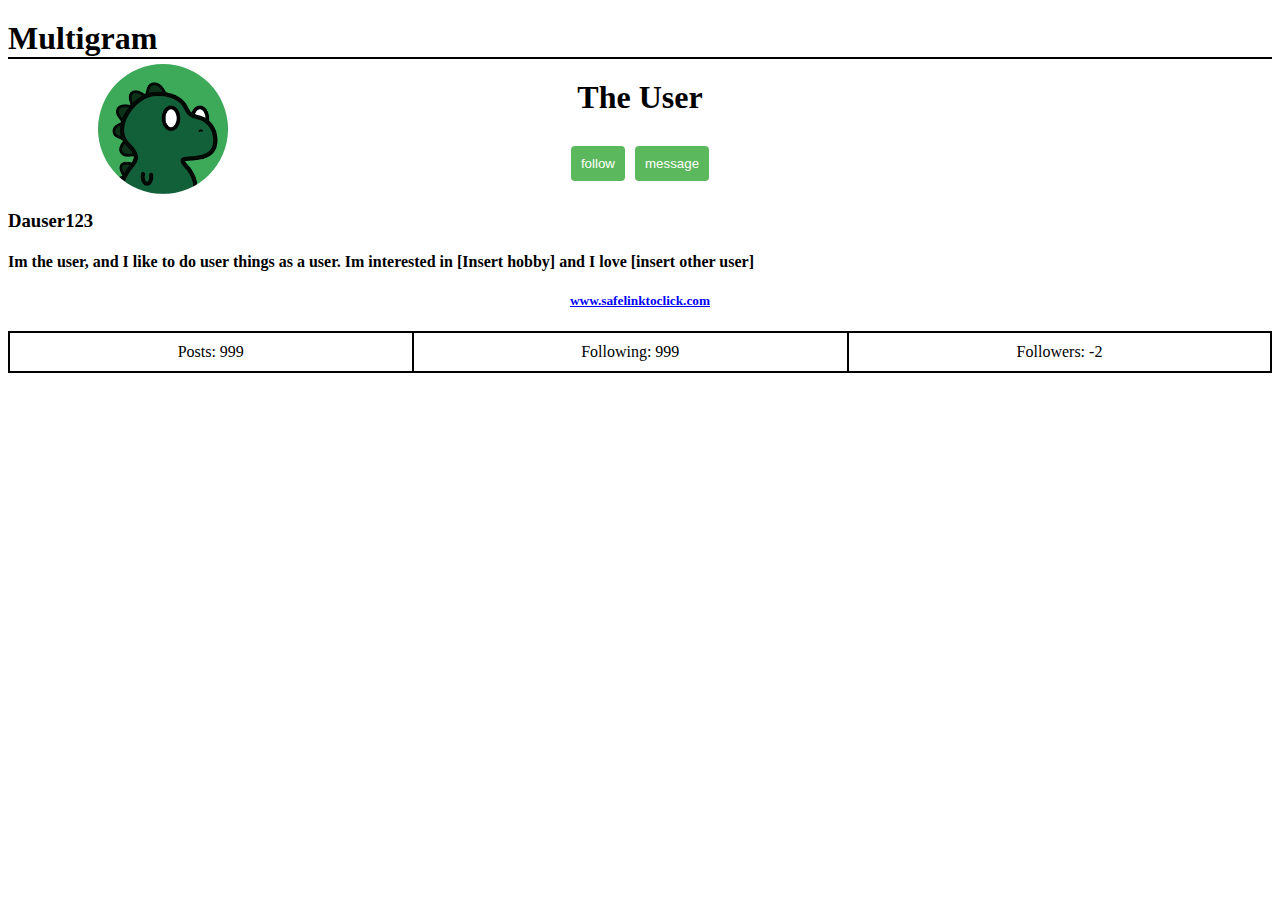
==== index.html @ 38689eb7 "made pages" ====
<!DOCTYPE html>
<html lang="en">
  <head>
    <meta charset="UTF-8" />
    <meta http-equiv="X-UA-Compatible" content="IE=edge" />
    <meta name="viewport" content="width=device-width, initial-scale=1.0" />
    <link rel="stylesheet" href="style.css" />
    <title>Multigram</title>
  </head>
  <body>

    <h1 class="header" >Multigram</h1>

    <h1>The User</h1>
    <img class="pfp" src="/assets/readmeImages/download.png" alt="">
    <div class="buttonspf">
      <button>follow</button>
      <button>message</button>
    </div>
    <h3>Dauser123</h3>
    <h4>Im the user, and I like to do user things as a user. Im interested in [Insert hobby] and I love [insert other user] </h4>
    <h5>www.safelinktoclick.com</h5>
    <div id="infoBar" >
      <div class="item" >Posts:  999</div>
      <div class="item" >Following: 999</div>
      <div class="item" >Followers: -2</div>
    </div>
    <div id="posts" >
    </div>

    <script src="script.js"></script>
  </body>
</html>
---- style.css ----
h1 {
    text-align: center;
    margin: 20px 0;
}

#feedstuff {
    display: flex;
    flex-direction: column;
    align-items: center;
    margin: 0 auto;
    overflow-y: auto;
    height: 100vh;
    padding: 0;
}

#feedstuff img {
    width: 500px;
    margin: 10px 0;
    border-radius: 8px;
    max-height: 80vh;
    object-fit: cover;
}

.buttons {
    display: flex;
    justify-content: center;
    flex-direction: row;
    border-radius: 15px;
    padding: 10px;
}

.buttons button {
    margin: 0 5px;
    padding: 10px;
    background-color: lightgrey;
    border: none;
    border-radius: 10px;
    cursor: pointer;
}

.buttons button:hover {
    background-color: #e2e2e2;
}

.pfp {
    position: absolute;
    border-radius: 120px;
    width: 130px;
    margin-left: 7vw;
    margin-top: -8vh;
}

.item {
    display: flex;
    align-items: center;
    justify-content: center;
    padding: 10px;
    border: 2px solid black;
    flex-grow: 1;
}

.item:not(:last-child) {
    border-right: none;
}

#infoBar {
    display: flex;
    flex-direction: row;
    flex-wrap: nowrap;
    justify-content: space-between;
}

.header {
    display: flex;
    justify-content: start;
    border-bottom: 2px solid black;
}

h3, h4 {
    display: flex;
    justify-content: start;
}

h5 {
    display: flex;
    justify-content: center;
    color: blue;
    text-decoration: underline;
}

.login-container {
    background-color: white;
    padding: 20px;
    border-radius: 8px;
    box-shadow: 0 2px 10px rgba(0, 0, 0, 0.1);
    width: 300px;
    margin: 100px auto 0; 
}

input[type="text"],
input[type="password"] {
    width: 100%;
    padding: 10px;
    border: 1px solid #ccc;
    border-radius: 4px;
}

button {
    width: 100%;
    padding: 10px;
    background-color: #5cb85c;
    border: none;
    border-radius: 4px;
    color: white;
    cursor: pointer;
}

button:hover {
    background-color: #4cae4c;
}

.login-title {
    color: black;
    text-align: center;
    margin-bottom: 15px;
}

#loginlogin {
    color: black;
}

label {
    color: black;
}

.buttonspf {
    display: flex;
    justify-content: center;
    flex-direction: row;
    border-radius: 15px;
    padding: 10px;
    margin: 10px auto;
    width: fit-content;
    gap: 10px;
}
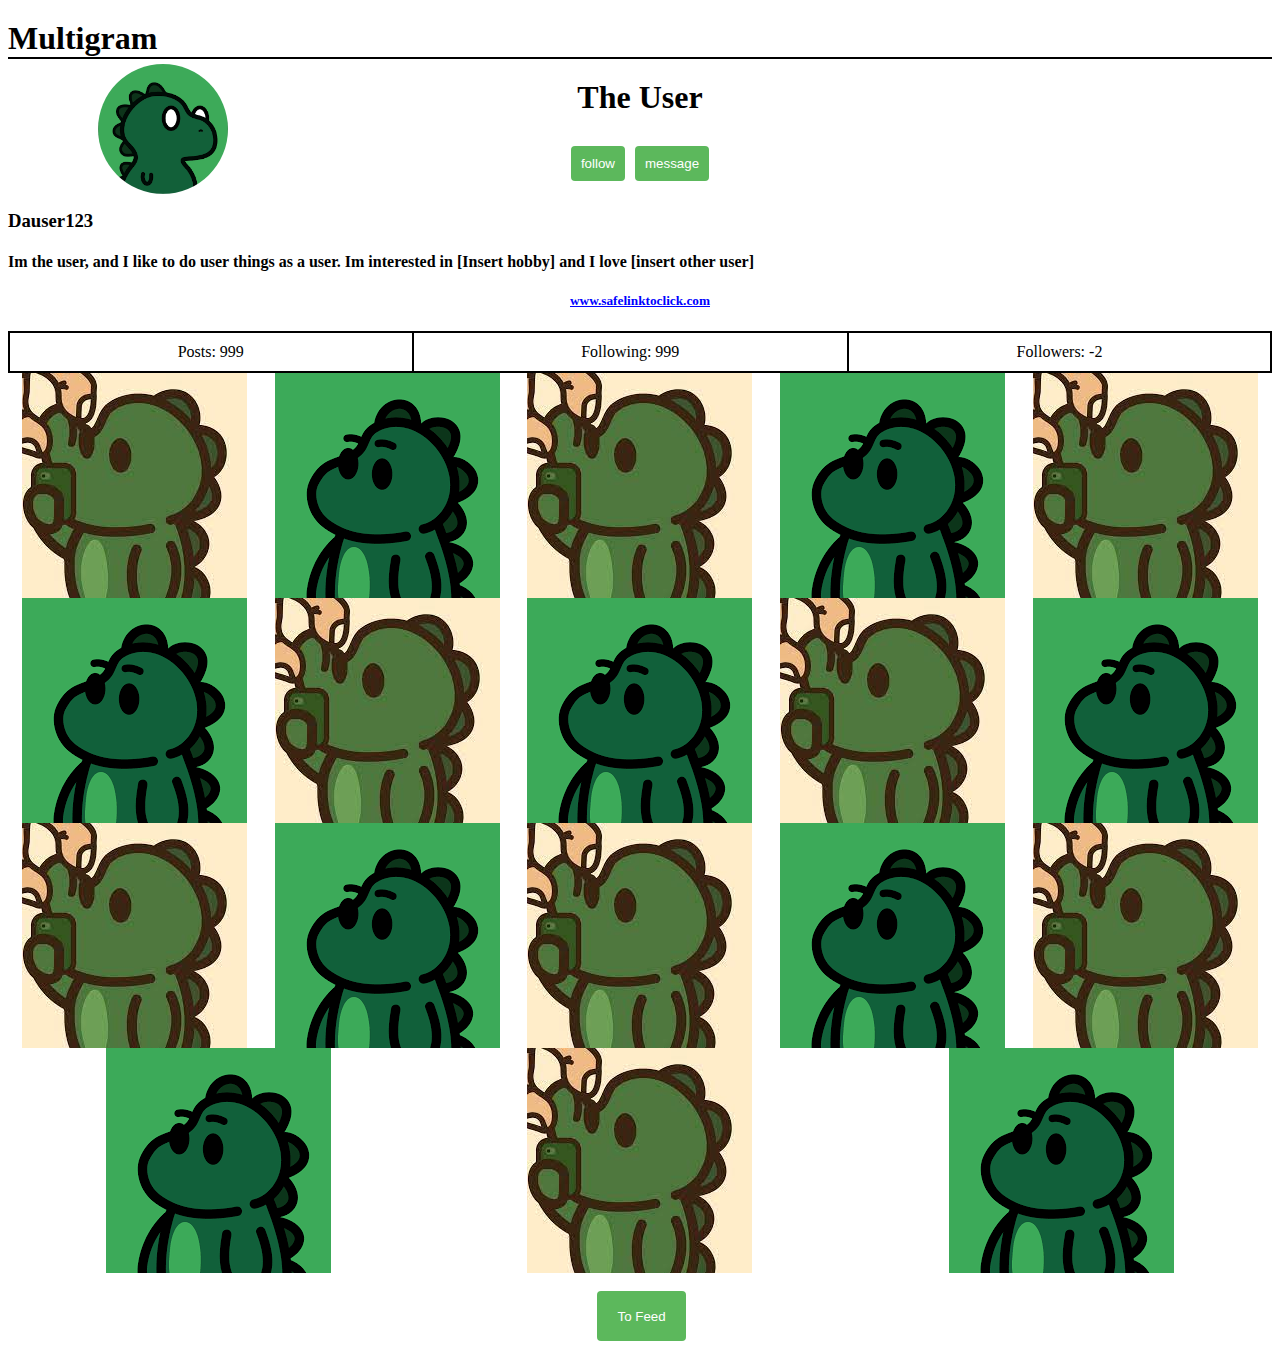
==== commit 1d6fbac1: "re-added some lost/broken stuff" ====
--- a/index.html
+++ b/index.html
@@ -27,6 +27,11 @@
     </div>
     <div id="posts" >
     </div>
+    <div id="tofeed">
+      <button onclick="location.href='/feed.html'">
+          To Feed
+      </button>
+    </div>
 
     <script src="script.js"></script>
   </body>
--- a/style.css
+++ b/style.css
@@ -142,4 +142,21 @@
     margin: 10px auto;
     width: fit-content;
     gap: 10px;
+}
+
+#posts {
+    display: flex;
+    flex-wrap: wrap;
+    justify-content: space-around;
+}
+
+#tofeed {
+    display: flex;
+    justify-content: center; /* Center content */
+    width: 7vw;
+    height: 50px; /* Fixed height */
+    border-radius: 25px;
+    background-color: #5cb85c;
+    margin-left: 46vw;
+    margin-top: 2vh;
 }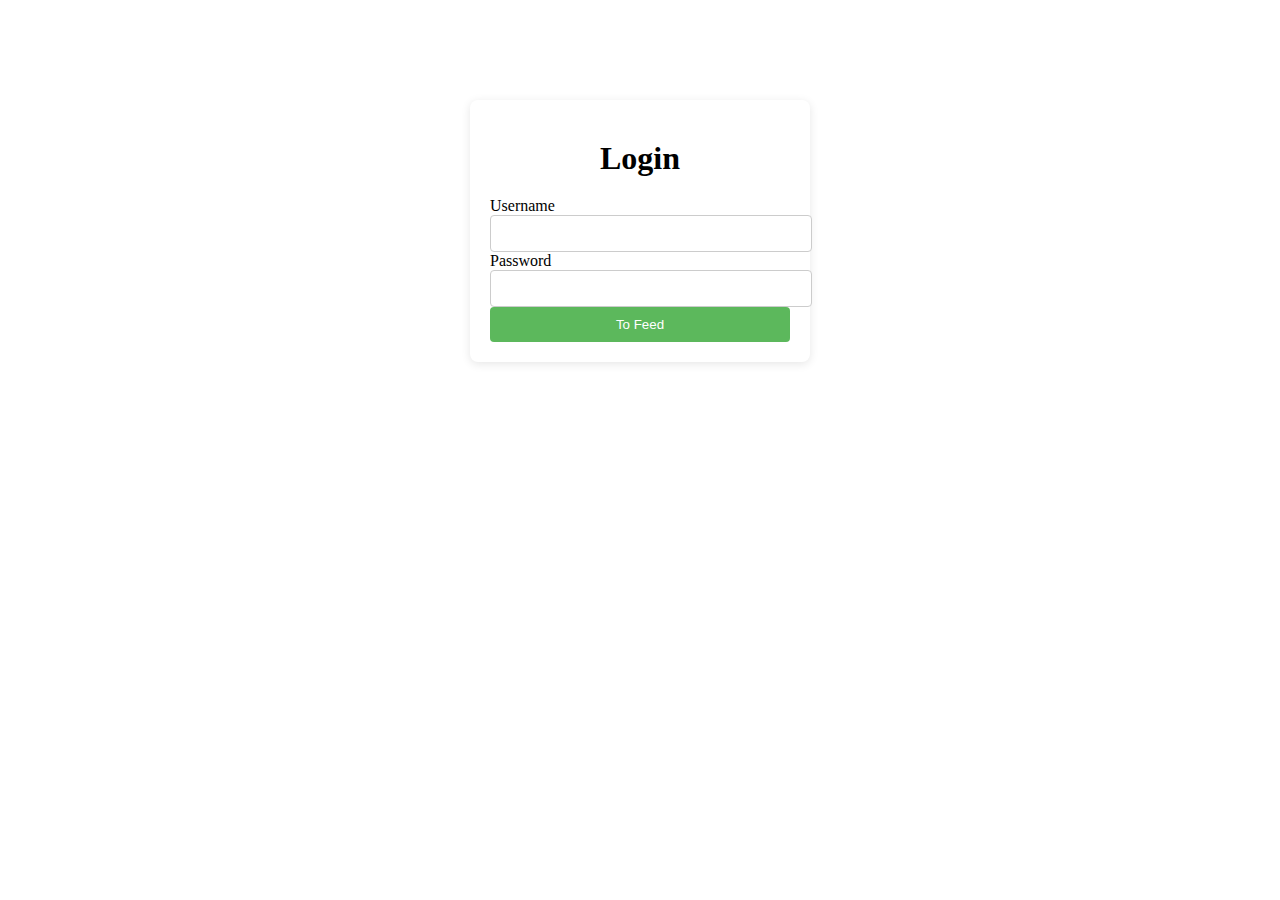
==== commit 388e53ca: "re-added some lost/broken stuff, links work" ====
--- a/index.html
+++ b/index.html
@@ -1,38 +1,30 @@
 <!DOCTYPE html>
 <html lang="en">
-  <head>
+<head>
     <meta charset="UTF-8" />
     <meta http-equiv="X-UA-Compatible" content="IE=edge" />
     <meta name="viewport" content="width=device-width, initial-scale=1.0" />
     <link rel="stylesheet" href="style.css" />
-    <title>Multigram</title>
-  </head>
-  <body>
-
-    <h1 class="header" >Multigram</h1>
-
-    <h1>The User</h1>
-    <img class="pfp" src="/assets/readmeImages/download.png" alt="">
-    <div class="buttonspf">
-      <button>follow</button>
-      <button>message</button>
-    </div>
-    <h3>Dauser123</h3>
-    <h4>Im the user, and I like to do user things as a user. Im interested in [Insert hobby] and I love [insert other user] </h4>
-    <h5>www.safelinktoclick.com</h5>
-    <div id="infoBar" >
-      <div class="item" >Posts:  999</div>
-      <div class="item" >Following: 999</div>
-      <div class="item" >Followers: -2</div>
-    </div>
-    <div id="posts" >
-    </div>
-    <div id="tofeed">
-      <button onclick="location.href='/feed.html'">
-          To Feed
-      </button>
+    <title>Multigram - Login</title>
+</head>
+<body>
+    <div class="login-container">
+        <h1 id="loginlogin">Login</h1>
+        <div class="input-group">
+            <label for="username">Username</label>
+            <input type="text" id="username" name="username" />
+        </div>
+        <div class="input-group">
+            <label for="password">Password</label>
+            <input type="password" id="password" name="password" />
+        </div>
+        <div id="mover">
+            <button onclick="location.href='/account.html'">
+                To Feed
+            </button>
+          </div>
     </div>
 
     <script src="script.js"></script>
-  </body>
+</body>
 </html>
